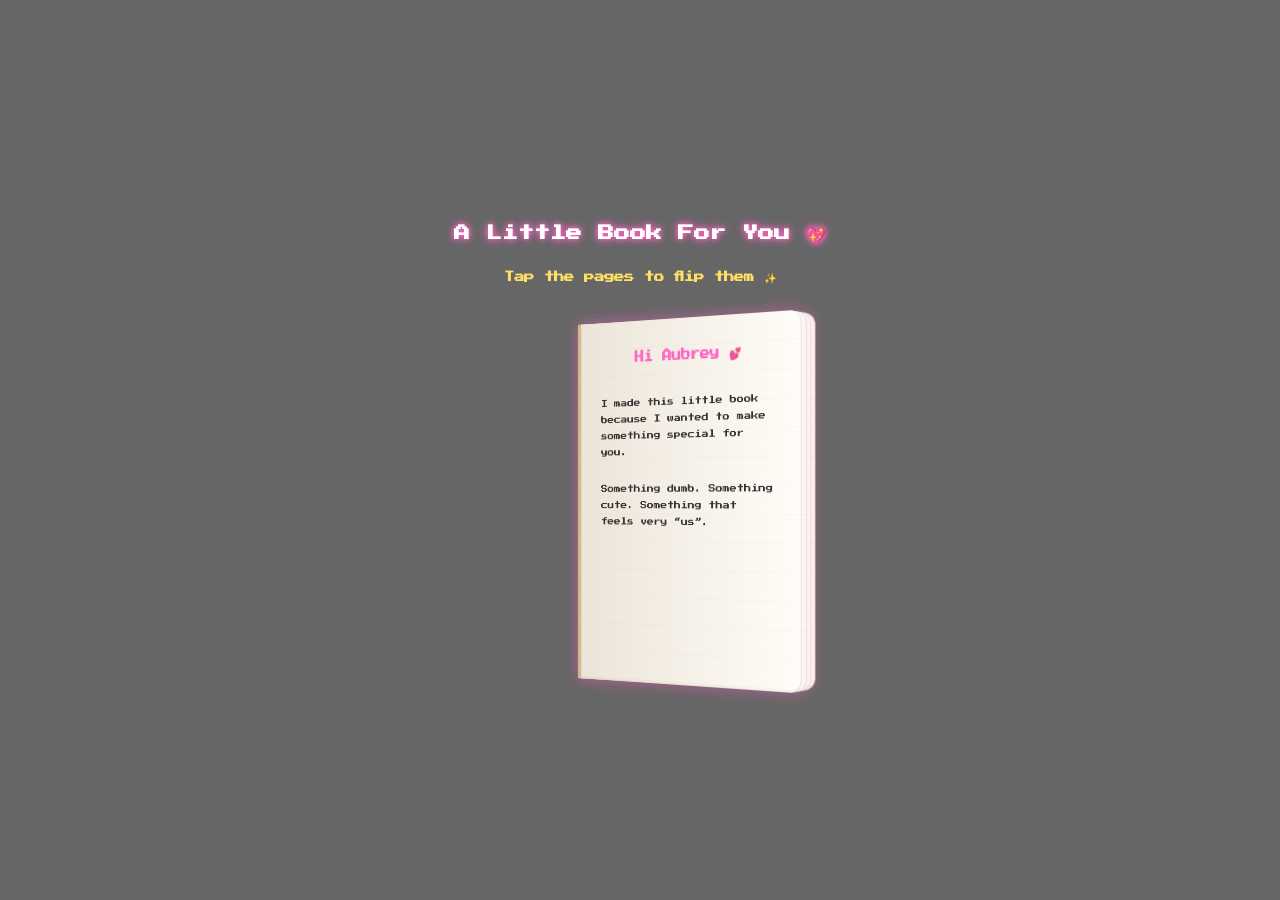
==== book.html @ 36cc6ba3 "book commit" ====
<!DOCTYPE html>
<html lang="en">
<head>
    <meta charset="UTF-8">

    <!-- mobile scaling -->
    <meta name="viewport" content="width=device-width, initial-scale=1.0">

    <title>Retro Flip Book</title>

    <link rel="stylesheet" href="book.css">
</head>

<body>

    <div class="container">

        <h1 class="title">A Little Book For You 💖</h1>
        <h3>Tap the pages to flip them ✨</h3>

        <div class="book">

            <!-- hidden checkboxes -->
            <input type="checkbox" id="page1">
            <input type="checkbox" id="page2">
            <input type="checkbox" id="page3">
            <input type="checkbox" id="page4">

            <div class="pages">

                <!-- PAGE 1 -->
                <div class="page1">
                    <div class="pageContent">
                        <h2>Hi Aubrey 💕</h2>

                        <p>
                            I made this little book because I wanted
                            to make something special for you.
                        </p>

                        <p>
                            Something dumb. Something cute.
                            Something that feels very “us”.
                        </p>
                    </div>

                    <label for="page1"></label>
                </div>

                <!-- PAGE 2 -->
                <div class="page2">
                    <div class="pageContent">
                        <h2>Thank You 🌸</h2>

                        <p>
                            Thank you for every late night,
                            every laugh, every adventure,
                            and every tiny moment.
                        </p>

                        <p>
                            Even the smallest things become
                            memories when they’re with you.
                        </p>
                    </div>

                    <label for="page2"></label>
                </div>

                <!-- PAGE 3 -->
                <div class="page3">
                    <div class="pageContent">
                        <h2>My Favorite Person 🎮</h2>

                        <p>
                            Whether we’re playing games,
                            going out, or just talking,
                            you somehow make everything better.
                        </p>

                        <p>
                            I genuinely feel happiest
                            when I’m with you.
                        </p>
                    </div>

                    <label for="page3"></label>
                </div>

                <!-- PAGE 4 -->
                <div class="page4">
                    <div class="pageContent">
                        <h2>The End? 👀</h2>

                        <p>
                            Actually no.
                        </p>

                        <p>
                            This is just the beginning
                            of a lot more memories together 💖
                        </p>
                    </div>

                    <label for="page4"></label>
                </div>

            </div>
        </div>

    </div>

</body>
</html>
---- book.css ----
/* ===== RETRO FONT ===== */
@import url('https://fonts.googleapis.com/css2?family=Press+Start+2P&display=swap');

/* ===== RESET ===== */
* {
    margin: 0;
    padding: 0;
    box-sizing: border-box;
}

/* ===== BODY ===== */
html,
body {
    width: 100%;
    min-height: 100vh;

    overflow-x: hidden;

    font-family: 'Press Start 2P', cursive;

    background-image: url("images/background.jpeg");
    background-size: cover;
    background-position: center;
    background-repeat: no-repeat;
    background-attachment: fixed;

    color: white;
}

/* ===== DARK OVERLAY ===== */
body::before {
    content: "";

    position: fixed;
    inset: 0;

    background: rgba(0,0,0,0.6);

    z-index: -1;
}

/* ===== PHONE CONTAINER ===== */
.container {
    width: 100%;
    max-width: 430px;

    min-height: 100vh;

    margin: auto;
    padding: 25px;

    display: flex;
    flex-direction: column;
    align-items: center;
    justify-content: center;

    text-align: center;
}

/* ===== TITLES ===== */
.title {
    font-size: 1rem;
    line-height: 1.8;

    margin-bottom: 20px;

    color: #FFF;

    text-shadow:
        0 0 5px #ff66c4,
        0 0 10px #ff66c4;
}

h3 {
    font-size: 0.65rem;
    line-height: 1.8;

    margin-bottom: 35px;

    color: #ffe066;
}

/* ===== HIDE CHECKBOXES ===== */
input[type=checkbox] {
    display: none;
}

/* ===== BOOK ===== */
.book {
    position: relative;

    width: 260px;
    height: 360px;

    margin-left: 120px;

    perspective: 1800px;
    transform-style: preserve-3d;
}

/* ===== PAGE CONTAINER ===== */
.book .pages,
.book .pages > div {
    position: absolute;

    top: 0;
    left: 0;

    transform-style: preserve-3d;
}

/* ===== PAGES WRAPPER ===== */
.book .pages {
    width: 100%;
    height: 98%;

    top: 1%;
    left: 3%;

    z-index: 10;
}

/* ===== PAGE STYLE ===== */
.book .pages > div {
    width: 100%;
    height: 100%;

    transform-origin: left center;

    transition-property: transform, box-shadow;
    transition-duration: 1s;
    transition-timing-function: ease;

    background:
        linear-gradient(
            to right,
            #ece4d8 0%,
            #fffdf8 100%
        );

    border-radius: 0 12px 12px 0;

    border-left: 4px solid #d3b88c;

    box-shadow:
        inset 0px -1px 2px rgba(50,50,50,0.1),
        inset -1px 0px 1px rgba(150,150,150,0.2),
        0 0 15px rgba(255,102,196,0.15);

    overflow: hidden;
}

/* ===== PAGE GLOW ===== */
.book .pages > div:hover {
    box-shadow:
        inset 1px 0px 2px rgba(50,50,50,0.1),
        inset -3px 1px 1px rgba(150,150,150,0.2),
        0 0 25px rgba(255,102,196,0.4);
}

/* ===== PAPER LINES ===== */
.book .pages > div::before {
    content: "";

    position: absolute;
    inset: 0;

    background:
        repeating-linear-gradient(
            transparent,
            transparent 26px,
            rgba(0,0,0,0.04) 27px
        );
}

/* ===== PAGE CONTENT ===== */
.pageContent {
    position: relative;

    z-index: 5;

    padding: 25px;

    text-align: left;

    color: #333;

    font-size: 0.5rem;
    line-height: 2;
}

.pageContent h2 {
    color: #ff66c4;

    font-size: 0.7rem;

    margin-bottom: 25px;

    text-align: center;
}

.pageContent p {
    margin-bottom: 20px;
}

/* ===== CLICK AREA ===== */
.book .pages > div label {
    position: absolute;

    inset: 0;

    cursor: pointer;

    z-index: 20;
}

/* ===== PAGE STACKING ===== */
#page1 ~ .pages div.page1 {
    transform: rotateY(-34deg);
    z-index: 4;
}

#page1:checked ~ .pages div.page1 {
    transform: rotateY(-140deg);
}

#page2 ~ .pages div.page2 {
    transform: rotateY(-32deg);
    z-index: 3;
}

#page2:checked ~ .pages div.page2 {
    transform: rotateY(-140deg);
}

#page3 ~ .pages div.page3 {
    transform: rotateY(-30deg);
    z-index: 2;
}

#page3:checked ~ .pages div.page3 {
    transform: rotateY(-140deg);
}

#page4 ~ .pages div.page4 {
    transform: rotateY(-28deg);
    z-index: 1;
}

#page4:checked ~ .pages div.page4 {
    transform: rotateY(-140deg);
}

/* ===== MOBILE ===== */
@media (max-width: 480px) {

    .book {
        width: 220px;
        height: 320px;

        margin-left: 90px;
    }

    .title {
        font-size: 0.8rem;
    }

    h3 {
        font-size: 0.55rem;
    }

    .pageContent {
        font-size: 0.45rem;
        padding: 18px;
    }

    .pageContent h2 {
        font-size: 0.6rem;
    }
}
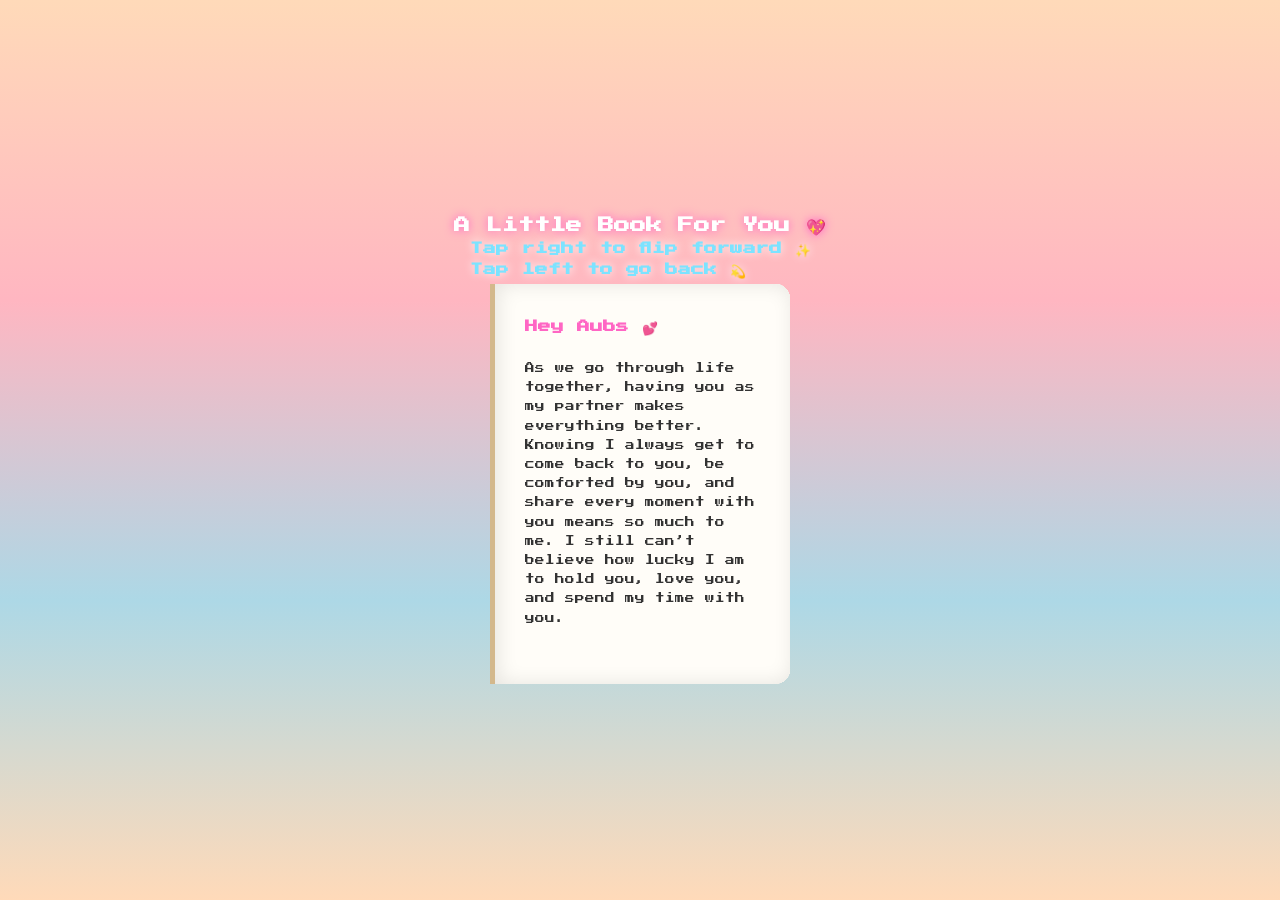
==== commit 64302278: "Final" ====
--- a/book.html
+++ b/book.html
@@ -2,112 +2,238 @@
 <html lang="en">
 <head>
     <meta charset="UTF-8">
-
-    <!-- mobile scaling -->
     <meta name="viewport" content="width=device-width, initial-scale=1.0">
-
     <title>Retro Flip Book</title>
-
     <link rel="stylesheet" href="book.css">
 </head>
-
 <body>
 
     <div class="container">
-
         <h1 class="title">A Little Book For You 💖</h1>
-        <h3>Tap the pages to flip them ✨</h3>
+        <div class="instructions">
+            <h3>Tap right to flip forward ✨</h3>
+            <h3>Tap left to go back 💫</h3>
+        </div>
 
         <div class="book">
-
-            <!-- hidden checkboxes -->
-            <input type="checkbox" id="page1">
-            <input type="checkbox" id="page2">
-            <input type="checkbox" id="page3">
-            <input type="checkbox" id="page4">
+            <!-- These control the state of the book -->
+            <input type="radio" name="book" id="page0" checked>
+            <input type="radio" name="book" id="page1">
+            <input type="radio" name="book" id="page2">
+            <input type="radio" name="book" id="page3">
+            <input type="radio" name="book" id="page4">
+            <input type="radio" name="book" id="page5">
+            <input type="radio" name="book" id="page6">
+            <input type="radio" name="book" id="page7">
+            <input type="radio" name="book" id="page8">
+            <input type="radio" name="book" id="page9">
+            <input type="radio" name="book" id="page10">
+            <input type="radio" name="book" id="page11">
 
             <div class="pages">
 
                 <!-- PAGE 1 -->
-                <div class="page1">
-                    <div class="pageContent">
-                        <h2>Hi Aubrey 💕</h2>
-
-                        <p>
-                            I made this little book because I wanted
-                            to make something special for you.
-                        </p>
-
-                        <p>
-                            Something dumb. Something cute.
-                            Something that feels very “us”.
-                        </p>
-                    </div>
-
-                    <label for="page1"></label>
+                <div class="page" id="p1">
+                    <div class="side front">
+                        <div class="pageContent">
+                            <h2>Hey Aubs 💕</h2>
+                            <p>
+                            As we go through life together, having you as my partner makes everything better. 
+                            Knowing I always get to come back to you, be comforted by you, and share every moment with you means so much to me. I still can’t 
+                            believe how lucky I am to hold you, love you, and spend my time with you.
+                            </p>
+                        
+                               
+                        </div>
+                        <label class="next" for="page1"></label>
+                    </div>
+                    <div class="side back">
+                        <label class="prev" for="page0"></label>
+                    </div>
                 </div>
 
                 <!-- PAGE 2 -->
-                <div class="page2">
-                    <div class="pageContent">
-                        <h2>Thank You 🌸</h2>
-
-                        <p>
-                            Thank you for every late night,
-                            every laugh, every adventure,
-                            and every tiny moment.
-                        </p>
-
-                        <p>
-                            Even the smallest things become
-                            memories when they’re with you.
-                        </p>
-                    </div>
-
-                    <label for="page2"></label>
+                <div class="page" id="p2">
+                    <div class="side front">
+                        <div class="pageContent">
+                            <h2>Thank You 🌸</h2>
+                            <p>
+                                Thank you for loving me the way you do. Thank you for your patience, your care, 
+                                and the way you make even ordinary moments feel special. I appreciate you more than 
+                                I can ever fully say, and I am so grateful to have you in my life. 
+                                You’ve become one of the best parts of my world, and I wouldn’t trade this for anything.
+                            </p>
+                        </div>
+                        <label class="next" for="page2"></label>
+                    </div>
+                    <div class="side back">
+                        <label class="prev" for="page1"></label>
+                    </div>
                 </div>
 
                 <!-- PAGE 3 -->
-                <div class="page3">
-                    <div class="pageContent">
-                        <h2>My Favorite Person 🎮</h2>
-
-                        <p>
-                            Whether we’re playing games,
-                            going out, or just talking,
-                            you somehow make everything better.
-                        </p>
-
-                        <p>
-                            I genuinely feel happiest
-                            when I’m with you.
-                        </p>
-                    </div>
-
-                    <label for="page3"></label>
+                <div class="page" id="p3">
+                    <div class="side front">
+                        <div class="pageContent">
+                            <h2>My Favourite 💞</h2>
+                            <p>
+                                My favourite place is wherever I am with you. My favourite moments are the ones we share, 
+                                even when we are doing nothing at all. My favourite feeling is knowing I get to love 
+                                you and be loved by you. Even after late night shifts where we are both sleep deprived and exhausted.
+                            </p>
+                        </div>
+                        <label class="next" for="page3"></label>
+                    </div>
+                    <div class="side back">
+                        <label class="prev" for="page2"></label>
+                    </div>
                 </div>
 
                 <!-- PAGE 4 -->
-                <div class="page4">
-                    <div class="pageContent">
-                        <h2>The End? 👀</h2>
-
-                        <p>
-                            Actually no.
-                        </p>
-
-                        <p>
-                            This is just the beginning
-                            of a lot more memories together 💖
-                        </p>
-                    </div>
-
-                    <label for="page4"></label>
-                </div>
+                <div class="page" id="p4">
+                    <div class="side front">
+                        <div class="pageContent">
+                            <h2> My Safe Place ❤️‍🩹</h2>
+                            <p> Remember, when you're with me, no need to "go go go". You are my safe place in a world that often feels loud and uncertain; 
+                                with you, I feel calm, understood, and at home no matter where we are. 
+                                You bring a quiet that settles everything in me, turning even the chaos into something
+                                soft and manageable.</p>
+                        </div>
+                        <label class="next" for="page4"></label>
+                    </div>
+                    <div class="side back">
+                        <label class="prev" for="page3"></label>
+                    </div>
+                </div>
+
+                <!-- PAGE 5 -->
+                <div class="page" id="p5">
+                    <div class="side front">
+                        <div class="pageContent">
+                            <h2>My Baby 💕</h2>
+                            <p>
+                                Let me take care of you. Let me be the one you can lean on and feel safe with. 
+                                There’s no need to worry or feel pressured; it can just be you and me, spending time together while I take care of you, 
+                                making sure you feel calm, valued, and at ease every moment we share. For the rest of forever.
+                            </p>
+                        </div>
+                        <label class="next" for="page5"></label>
+                    </div>
+                    <div class="side back">
+                        <label class="prev" for="page4"></label>
+                    </div>
+                </div>
+                <!-- PAGE 6 -->
+                <div class="page" id="p6">
+                    <div class="side front">
+                        <div class="pageContent">
+                            <h2>Little Things I Love ✨</h2>
+                            <p>
+                                I love the way you smile, the way you talk, and the way you make everything feel lighter.
+                                It’s always the little things about you that mean the most to me; like your dimple when you smile whenever you see me after work. 
+                                Those small moments are what stay with me the most. I love you, Aubs.
+                            </p>
+                        </div>
+                        <label class="next" for="page6"></label>
+                    </div>
+                    <div class="side back">
+                        <label class="prev" for="page5"></label>
+                    </div>
+                </div>
+                <!-- PAGE 7 -->
+                <div class="page" id="p7">
+                    <div class="side front">
+                        <div class="pageContent">
+                            <h2>When I Think of You 🌙</h2>
+                            <p>
+                                You are my inspiration. Whenever I think of you, you make me want to be better in every way. Even in my everyday life; 
+                                my attitude, my mindset, and the way I carry out my my duty. 
+                                You push me to grow and improve. You inspire me to become a better version of myself, simply by being who you are.
+                            </p>
+                        </div>
+                        <label class="next" for="page7"></label>
+                    </div>
+                    <div class="side back">
+                        <label class="prev" for="page6"></label>
+                    </div>
+                </div>
+                <!-- PAGE 8 -->
+                <div class="page" id="p8">
+                    <div class="side front">
+                        <div class="pageContent">
+                            <h2>Always You 💗</h2>
+                            <p>
+                                No matter where life takes me, it always feels like it leads me back to you. You are the constant I never want to lose; 
+                                the one thing that stays steady no matter how much everything else changes. With you, it feels like
+                                 I’ve found something I can always come home to, no matter where I am or what happens along the way.
+                            </p>
+                        </div>
+                        <label class="next" for="page8"></label>
+                    </div>
+                    <div class="side back">
+                        <label class="prev" for="page7"></label>
+                    </div>
+                </div>
+                <!-- PAGE 9 -->
+                <div class="page" id="p9">
+                    <div class="side front">
+                        <div class="pageContent">
+                            <h2>Hold My Hand 🤝</h2>
+                            <p>
+                                Hold my hand through the highs and the lows, and I’ll hold yours through everything too. 
+                                As long as we stay together, I know we’ll be okay. And please, especially during drives, don’t ever let go of my hand. 
+                                I love that feeling of you there, steady and close, like nothing in the world could go wrong in that moment.
+                            </p>
+                        </div>
+                        <label class="next" for="page9"></label>
+                    </div>
+                    <div class="side back">
+                        <label class="prev" for="page8"></label>
+                    </div>
+                </div>
+                <!-- PAGE 10 -->
+                <div class="page" id="p10">
+                    <div class="side front">
+                        <div class="pageContent">
+                            <h2>Together 💞</h2>
+                            <p>
+                                Let me be with you through everything life brings. I don’t just want the good moments. I want all of it, the easy days and the hard ones too, as long as it’s with you.
+                                 Now that I’m your boyfriend, I want to show up for you; to be there 
+                                 consistently, to care for you, and to build something real with you through everything we go through together.
+                            </p>
+                        </div>
+                        <label class="next" for="page10"></label>
+                    </div>
+                    <div class="side back">
+                        <label class="prev" for="page9"></label>
+                    </div>
+                </div>
+                <!-- PAGE 11 -->
+                <div class="page" id="p11">
+                    <div class="side front">
+                        <div class="pageContent">
+                            <h2>💘💝💖💗💓💞💕❣❤️‍🔥❤🩷🧡💚💙</h2>
+                            <br> <br> <br><br> <br>
+                            <p>
+                                I LOVE YOU, AUBS. SO, SO MUCH.
+                            </p>
+                            <br> <br> 
+                            <p>
+                                -CY
+                            </p>
+                            <br>
+                            <h2>💘💝💖💗💓💞💕❣❤️‍🔥❤🩷🧡💚💙</h2>
+                        </div>
+                        <label class="next" for="page11"></label>
+                    </div>
+                    <div class="side back">
+                        <label class="prev" for="page10"></label>
+                    </div>
+                </div>
+
 
             </div>
         </div>
-
     </div>
 
 </body>
--- a/book.css
+++ b/book.css
@@ -1,280 +1,242 @@
-/* ===== RETRO FONT ===== */
 @import url('https://fonts.googleapis.com/css2?family=Press+Start+2P&display=swap');
 
-/* ===== RESET ===== */
 * {
     margin: 0;
     padding: 0;
     box-sizing: border-box;
 }
 
-/* ===== BODY ===== */
-html,
 body {
     width: 100%;
     min-height: 100vh;
-
-    overflow-x: hidden;
-
     font-family: 'Press Start 2P', cursive;
-
-    background-image: url("images/background.jpeg");
-    background-size: cover;
-    background-position: center;
-    background-repeat: no-repeat;
-    background-attachment: fixed;
-
-    color: white;
-}
-
-/* ===== DARK OVERLAY ===== */
-body::before {
-    content: "";
-
-    position: fixed;
-    inset: 0;
-
-    background: rgba(0,0,0,0.6);
-
-    z-index: -1;
-}
-
-/* ===== PHONE CONTAINER ===== */
+    background: linear-gradient(to bottom, #FFDAB9, #FFB6C1, #ADD8E6, #FFDAB9);
+    display: flex;
+    justify-content: center;
+    align-items: center;
+    overflow: hidden;
+    position: relative;
+}
+
 .container {
-    width: 100%;
-    max-width: 430px;
-
-    min-height: 100vh;
-
-    margin: auto;
-    padding: 25px;
-
     display: flex;
     flex-direction: column;
     align-items: center;
     justify-content: center;
-
-    text-align: center;
-}
-
-/* ===== TITLES ===== */
+    width: 100%;
+    height: 100vh;
+    z-index: 10;
+}
+
 .title {
     font-size: 1rem;
-    line-height: 1.8;
-
-    margin-bottom: 20px;
-
-    color: #FFF;
-
-    text-shadow:
-        0 0 5px #ff66c4,
-        0 0 10px #ff66c4;
+    color: white;
+    text-shadow: 0 0 10px #ff66c4;
+    margin-bottom: 5px;
 }
 
 h3 {
-    font-size: 0.65rem;
-    line-height: 1.8;
-
-    margin-bottom: 35px;
-
-    color: #ffe066;
-}
-
-/* ===== HIDE CHECKBOXES ===== */
-input[type=checkbox] {
-    display: none;
-}
-
-/* ===== BOOK ===== */
+    font-size: 0.8rem;
+    color: #7ce3ff;
+    text-shadow: 0 0 10px  white;
+    margin-bottom: 5px;
+}
+
+input { 
+    display: none; 
+}
+
+/* THE BOOK */
 .book {
+    width: 300px;
+    height: 400px;
     position: relative;
-
-    width: 260px;
-    height: 360px;
-
-    margin-left: 120px;
-
-    perspective: 1800px;
+    perspective: 1500px;
+
+    /* FIX: keeps book visually centered during flips */
     transform-style: preserve-3d;
 }
 
-/* ===== PAGE CONTAINER ===== */
-.book .pages,
-.book .pages > div {
+.pages {
+    width: 100%;
+    height: 100%;
+    position: relative;
+    transform-style: preserve-3d;
+
+    /* FIX: stabilizes center during rotation */
+    transform-origin: center;
+}
+
+.page {
     position: absolute;
-
+    width: 100%;
+    height: 100%;
     top: 0;
     left: 0;
-
+    transform-origin: left;
     transform-style: preserve-3d;
-}
-
-/* ===== PAGES WRAPPER ===== */
-.book .pages {
-    width: 100%;
-    height: 98%;
-
-    top: 1%;
-    left: 3%;
-
-    z-index: 10;
-}
-
-/* ===== PAGE STYLE ===== */
-.book .pages > div {
-    width: 100%;
-    height: 100%;
-
-    transform-origin: left center;
-
-    transition-property: transform, box-shadow;
-    transition-duration: 1s;
-    transition-timing-function: ease;
-
-    background:
-        linear-gradient(
-            to right,
-            #ece4d8 0%,
-            #fffdf8 100%
-        );
-
-    border-radius: 0 12px 12px 0;
-
-    border-left: 4px solid #d3b88c;
-
-    box-shadow:
-        inset 0px -1px 2px rgba(50,50,50,0.1),
-        inset -1px 0px 1px rgba(150,150,150,0.2),
-        0 0 15px rgba(255,102,196,0.15);
-
-    overflow: hidden;
-}
-
-/* ===== PAGE GLOW ===== */
-.book .pages > div:hover {
-    box-shadow:
-        inset 1px 0px 2px rgba(50,50,50,0.1),
-        inset -3px 1px 1px rgba(150,150,150,0.2),
-        0 0 25px rgba(255,102,196,0.4);
-}
-
-/* ===== PAPER LINES ===== */
-.book .pages > div::before {
-    content: "";
-
+    transition: transform 0.8s cubic-bezier(0.645, 0.045, 0.355, 1);
+    z-index: 1;
+}
+
+/* Base side styling */
+.side {
     position: absolute;
-    inset: 0;
-
-    background:
-        repeating-linear-gradient(
-            transparent,
-            transparent 26px,
-            rgba(0,0,0,0.04) 27px
-        );
-}
-
-/* ===== PAGE CONTENT ===== */
+    width: 100%;
+    height: 100%;
+    backface-visibility: hidden;
+    padding: 30px;
+    background: #fffdf8;
+    border-radius: 0 15px 15px 0;
+    box-shadow: inset 3px 0px 20px rgba(0,0,0,0.1);
+}
+
+.front {
+    z-index: 2;
+    border-left: 5px solid #d3b88c;
+}
+
+.back {
+    transform: rotateY(180deg);
+    display: flex;
+    align-items: center;
+    justify-content: center;
+    background: #f5f2eb;
+    border-radius: 15px 0 0 15px;
+    border-right: 5px solid #d3b88c;
+}
+
+/* Click areas */
+.next, .prev {
+    position: absolute;
+    top: 0;
+    left: 0;
+    width: 100%;
+    height: 100%;
+    cursor: pointer;
+    z-index: 5;
+}
+
+/* CONTENT */
 .pageContent {
-    position: relative;
-
-    z-index: 5;
-
-    padding: 25px;
-
-    text-align: left;
-
+    font-size: 0.6rem;
+    line-height: 2;
     color: #333;
-
-    font-size: 0.5rem;
-    line-height: 2;
 }
 
 .pageContent h2 {
+    font-size: 0.8rem;
     color: #ff66c4;
-
-    font-size: 0.7rem;
-
-    margin-bottom: 25px;
-
-    text-align: center;
-}
-
-.pageContent p {
     margin-bottom: 20px;
 }
 
-/* ===== CLICK AREA ===== */
-.book .pages > div label {
-    position: absolute;
-
-    inset: 0;
-
-    cursor: pointer;
-
-    z-index: 20;
-}
-
-/* ===== PAGE STACKING ===== */
-#page1 ~ .pages div.page1 {
-    transform: rotateY(-34deg);
-    z-index: 4;
-}
-
-#page1:checked ~ .pages div.page1 {
-    transform: rotateY(-140deg);
-}
-
-#page2 ~ .pages div.page2 {
-    transform: rotateY(-32deg);
-    z-index: 3;
-}
-
-#page2:checked ~ .pages div.page2 {
-    transform: rotateY(-140deg);
-}
-
-#page3 ~ .pages div.page3 {
-    transform: rotateY(-30deg);
-    z-index: 2;
-}
-
-#page3:checked ~ .pages div.page3 {
-    transform: rotateY(-140deg);
-}
-
-#page4 ~ .pages div.page4 {
-    transform: rotateY(-28deg);
-    z-index: 1;
-}
-
-#page4:checked ~ .pages div.page4 {
-    transform: rotateY(-140deg);
-}
-
-/* ===== MOBILE ===== */
-@media (max-width: 480px) {
-
-    .book {
-        width: 220px;
-        height: 320px;
-
-        margin-left: 90px;
-    }
-
-    .title {
-        font-size: 0.8rem;
-    }
-
-    h3 {
-        font-size: 0.55rem;
-    }
-
-    .pageContent {
-        font-size: 0.45rem;
-        padding: 18px;
-    }
-
-    .pageContent h2 {
-        font-size: 0.6rem;
-    }
-}+/* -----------------------------------------------------------
+   STACKING & FLIPPING LOGIC
+----------------------------------------------------------- */
+
+/* Initial Z-Index */
+#p1 { z-index: 11; }
+#p2 { z-index: 10; }
+#p3 { z-index: 9; }
+#p4 { z-index: 8; }
+#p5 { z-index: 7; }
+#p6 { z-index: 6; }
+#p7 { z-index: 5; }
+#p8 { z-index: 4; }
+#p9 { z-index: 3; }
+#p10 { z-index: 2; }
+#p11 { z-index: 1; }
+
+/* Flip Animation */
+#page1:checked ~ .pages #p1,
+
+#page2:checked ~ .pages #p1,
+#page2:checked ~ .pages #p2,
+
+#page3:checked ~ .pages #p1,
+#page3:checked ~ .pages #p2,
+#page3:checked ~ .pages #p3,
+
+#page4:checked ~ .pages #p1,
+#page4:checked ~ .pages #p2,
+#page4:checked ~ .pages #p3,
+#page4:checked ~ .pages #p4,
+
+#page5:checked ~ .pages #p1,
+#page5:checked ~ .pages #p2,
+#page5:checked ~ .pages #p3,
+#page5:checked ~ .pages #p4,
+#page5:checked ~ .pages #p5,
+
+#page6:checked ~ .pages #p1,
+#page6:checked ~ .pages #p2,
+#page6:checked ~ .pages #p3,
+#page6:checked ~ .pages #p4,
+#page6:checked ~ .pages #p5,
+#page6:checked ~ .pages #p6,
+
+#page7:checked ~ .pages #p1,
+#page7:checked ~ .pages #p2,
+#page7:checked ~ .pages #p3,
+#page7:checked ~ .pages #p4,
+#page7:checked ~ .pages #p5,
+#page7:checked ~ .pages #p6,
+#page7:checked ~ .pages #p7,
+
+#page8:checked ~ .pages #p1,
+#page8:checked ~ .pages #p2,
+#page8:checked ~ .pages #p3,
+#page8:checked ~ .pages #p4,
+#page8:checked ~ .pages #p5,
+#page8:checked ~ .pages #p6,
+#page8:checked ~ .pages #p7,
+#page8:checked ~ .pages #p8,
+
+#page9:checked ~ .pages #p1,
+#page9:checked ~ .pages #p2,
+#page9:checked ~ .pages #p3,
+#page9:checked ~ .pages #p4,
+#page9:checked ~ .pages #p5,
+#page9:checked ~ .pages #p6,
+#page9:checked ~ .pages #p7,
+#page9:checked ~ .pages #p8,
+#page9:checked ~ .pages #p9,
+
+#page10:checked ~ .pages #p1,
+#page10:checked ~ .pages #p2,
+#page10:checked ~ .pages #p3,
+#page10:checked ~ .pages #p4,
+#page10:checked ~ .pages #p5,
+#page10:checked ~ .pages #p6,
+#page10:checked ~ .pages #p7,
+#page10:checked ~ .pages #p8,
+#page10:checked ~ .pages #p9,
+#page10:checked ~ .pages #p10,
+
+#page11:checked ~ .pages #p1,
+#page11:checked ~ .pages #p2,
+#page11:checked ~ .pages #p3,
+#page11:checked ~ .pages #p4,
+#page11:checked ~ .pages #p5,
+#page11:checked ~ .pages #p6,
+#page11:checked ~ .pages #p7,
+#page11:checked ~ .pages #p8,
+#page11:checked ~ .pages #p9,
+#page11:checked ~ .pages #p10,
+#page11:checked ~ .pages #p11
+{
+    transform: rotateY(-160deg);
+}
+
+/* Dynamic Z-Index */
+#page1:checked ~ .pages #p1 { z-index: 12; }
+#page2:checked ~ .pages #p2 { z-index: 13; }
+#page3:checked ~ .pages #p3 { z-index: 14; }
+#page4:checked ~ .pages #p4 { z-index: 15; }
+#page5:checked ~ .pages #p5 { z-index: 16; }
+#page6:checked ~ .pages #p6 { z-index: 17; }
+#page7:checked ~ .pages #p7 { z-index: 18; }
+#page8:checked ~ .pages #p8 { z-index: 19; }
+#page9:checked ~ .pages #p9 { z-index: 20; }
+#page10:checked ~ .pages #p10 { z-index: 21; }
+#page11:checked ~ .pages #p11 { z-index: 22; }
